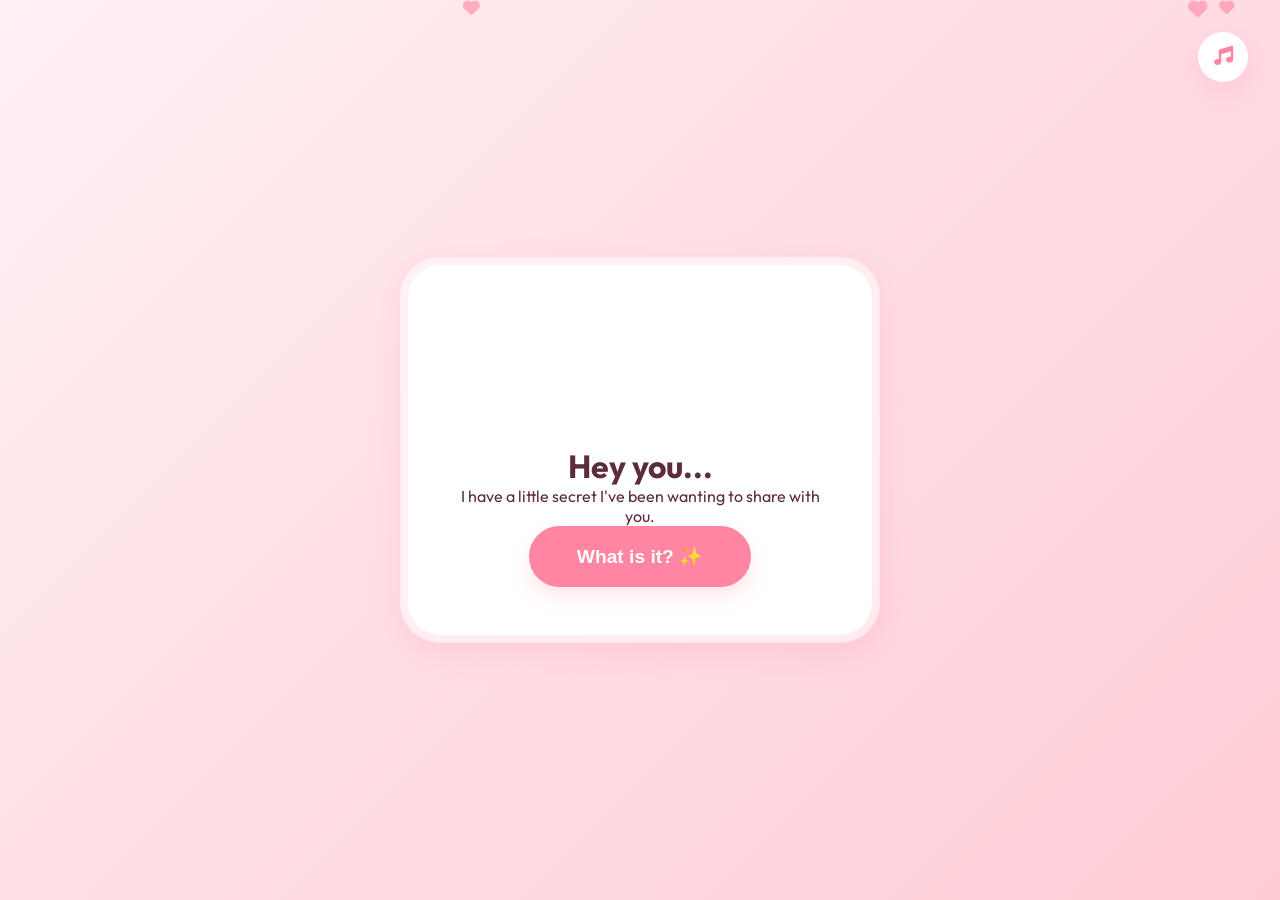
==== confession/index.html @ 5bce18f8 "feat: high-end multi-phase confession site for girlfriend proposal" ====
<!DOCTYPE html>
<html lang="en">
<head>
    <meta charset="UTF-8">
    <meta name="viewport" content="width=device-width, initial-scale=1.0">
    <title>A Special Message for You 💖</title>
    <link rel="stylesheet" href="style.css">
    <link rel="stylesheet" href="https://cdnjs.cloudflare.com/ajax/libs/font-awesome/6.5.0/css/all.min.css" />
    <script src="https://cdnjs.cloudflare.com/ajax/libs/gsap/3.12.2/gsap.min.js"></script>
    <script src="https://cdn.jsdelivr.net/npm/canvas-confetti@1.9.2/dist/confetti.browser.min.js"></script>
</head>
<body>
    <div id="hearts-container"></div>
    
    <button id="music-toggle" class="music-btn" title="Play Music">
        <i class="fa-solid fa-music"></i>
        <audio id="bg-music" loop>
            <source src="assets/romantic-track.mp3" type="audio/mpeg">
        </audio>
    </button>

    <div class="container">
        <!-- Phase 1: Intro -->
        <div class="phase active" id="phase-1">
            <div class="card bounce-in">
                <div class="icon-box pulse"><i class="fa-solid fa-envelope-open-heart"></i></div>
                <h1>Hey you...</h1>
                <p>I have a little secret I've been wanting to share with you.</p>
                <button class="btn btn-yes next-phase" data-next="2">What is it? ✨</button>
            </div>
        </div>

        <!-- Phase 2: Heartfelt -->
        <div class="phase" id="phase-2">
            <div class="card">
                <div class="img-container">
                    <img src="assets/cute-bear.png" alt="Cute Bear">
                </div>
                <h1>You're Amazing!</h1>
                <p>Every moment I spend with you makes me realize how special you are. You're kind, smart, and beautiful...</p>
                <button class="btn btn-yes next-phase" data-next="3">Go on... 🥰</button>
            </div>
        </div>

        <!-- Phase 3: The Question -->
        <div class="phase" id="phase-3">
            <div class="card" id="main-card">
                <div class="img-container">
                    <img src="assets/question-bear.gif" alt="Asking Bear" id="display-img">
                </div>
                
                <div class="content" id="question-content">
                    <h1 id="question-text">Will you be my girlfriend? 🌹</h1>
                    <p id="sub-text">I'd be the luckiest person in the world...</p>
                    
                    <div class="btn-group">
                        <button id="yes-btn" class="btn btn-yes">Yes! 🥰</button>
                        <button id="no-btn" class="btn btn-no">No 😢</button>
                    </div>
                </div>
            </div>
        </div>

        <!-- Finale: Love Letter -->
        <div class="phase" id="phase-4">
            <div class="letter-container">
                <div class="letter">
                    <div class="letter-header">
                        <i class="fa-solid fa-heart"></i>
                        <span>A Message from Timileyin</span>
                    </div>
                    <div class="letter-body">
                        <h1 class="yay-text">It's Official! 💖✨</h1>
                        <p>I am so incredibly happy. Thank you for saying yes! You've just made me the happiest guy alive.</p>
                        <p>I promise to cherish every moment, to listen, to care, and to be your biggest supporter.</p>
                        <p>Here's to us! 🥂✨</p>
                        <div class="date-container">
                            <i class="fa-solid fa-calendar-heart"></i>
                            <span id="current-date"></span>
                        </div>
                    </div>
                </div>
            </div>
        </div>
    </div>

    <script src="script.js"></script>
</body>
</html>
---- confession/style.css ----
@import url('https://fonts.googleapis.com/css2?family=Outfit:wght@300;400;600;700&family=Pacifico&display=swap');

:root {
    --pink-primary: #ff85a2;
    --pink-light: #ffb3c1;
    --pink-bg: #fff0f3;
    --white: #ffffff;
    --text: #5c2d3a;
    --shadow: 0 10px 30px rgba(255, 133, 162, 0.2);
}

* {
    margin: 0;
    padding: 0;
    box-sizing: border-box;
}

body {
    font-family: 'Outfit', sans-serif;
    background-color: var(--pink-bg);
    color: var(--text);
    height: 100vh;
    display: flex;
    align-items: center;
    justify-content: center;
    overflow: hidden;
    background: linear-gradient(135deg, #fff0f3 0%, #ffccd5 100%);
}

#hearts-container {
    position: fixed;
    top: 0; left: 0;
    width: 100%; height: 100%;
    pointer-events: none;
    z-index: 1;
}

.heart {
    position: absolute;
    color: var(--pink-primary);
    opacity: 0.6;
    animation: floatHeart linear infinite;
    pointer-events: none;
}

@keyframes floatHeart {
    0% { transform: translateY(100vh) rotate(0deg); opacity: 1; }
    100% { transform: translateY(-10vh) rotate(360deg); opacity: 0; }
}

.container {
    width: 100%;
    height: 100vh;
    display: flex;
    align-items: center;
    justify-content: center;
    position: relative;
    z-index: 10;
}

.phase {
    position: absolute;
    width: 100%;
    display: none;
    align-items: center;
    justify-content: center;
    padding: 2rem;
}

.phase.active {
    display: flex;
}

.card {
    background: var(--white);
    padding: 3rem;
    border-radius: 40px;
    box-shadow: var(--shadow);
    text-align: center;
    max-width: 480px;
    width: 100%;
    border: 8px solid rgba(255, 255, 255, 0.5);
    background-clip: padding-box;
}

.icon-box {
    font-size: 5rem;
    color: var(--pink-primary);
    margin-bottom: 2rem;
}

.pulse { animation: heartPulse 1.5s infinite; }
@keyframes heartPulse {
    0% { transform: scale(1); }
    50% { transform: scale(1.15); }
    100% { transform: scale(1); }
}

.img-container {
    width: 100%;
    height: 300px;
    border-radius: 25px;
    overflow: hidden;
    margin-bottom: 2rem;
    background: var(--pink-bg);
}

.music-btn {
    position: fixed;
    top: 2rem; right: 2rem;
    width: 50px; height: 50px;
    border-radius: 50%;
    background: var(--white);
    border: none;
    color: var(--pink-primary);
    cursor: pointer;
    box-shadow: var(--shadow);
    z-index: 100;
    font-size: 1.2rem;
    transition: all 0.3s;
}
.music-btn.playing {
    background: var(--pink-primary);
    color: var(--white);
    animation: rotate 4s linear infinite;
}

@keyframes rotate { from { transform: rotate(0); } to { transform: rotate(360deg); } }

/* Letter Finale */
.letter-container {
    width: 100%;
    max-width: 600px;
    perspective: 1000px;
}
.letter {
    background: #fff9f0;
    padding: 3rem;
    border-radius: 5px;
    box-shadow: 0 10px 50px rgba(0,0,0,0.1);
    position: relative;
    border: 1px solid #eee;
    background-image: 
        linear-gradient(90deg, transparent 79px, #abced4 79px, #abced4 81px, transparent 81px),
        linear-gradient(#eee .1em, transparent .1em);
    background-size: 100% 1.5rem;
}
.letter::before {
    content: '';
    position: absolute;
    top: 0; left: 0; right: 0; bottom: 0;
    box-shadow: inset 0 0 100px rgba(184, 115, 51, 0.05);
}
.letter-header {
    display: flex;
    align-items: center;
    gap: 1rem;
    margin-bottom: 2.5rem;
    font-family: 'Pacifico', cursive;
    color: var(--pink-primary);
}
.letter-body {
    font-size: 1.2rem;
    line-height: 2;
    color: #4a4a4a;
    text-align: left;
}
.letter-body p { margin-bottom: 1.5rem; }

.btn {
    padding: 1.2rem 3rem;
    border: none;
    border-radius: 50px;
    font-size: 1.2rem;
    font-weight: 700;
    cursor: pointer;
    transition: all 0.3s cubic-bezier(0.175, 0.885, 0.32, 1.275);
    box-shadow: 0 10px 20px rgba(255, 133, 162, 0.2);
}

.btn-yes {
    background-color: var(--pink-primary);
    color: white;
}

.btn-yes:hover {
    transform: scale(1.1);
    box-shadow: 0 8px 20px rgba(255, 133, 162, 0.4);
}

.btn-no {
    background-color: var(--white);
    color: var(--pink-primary);
    border: 2px solid var(--pink-primary);
    position: absolute;
    right: 30px;
}

.hidden {
    display: none;
}

.yay-text {
    color: #ff4d6d;
    animation: bounce 1s infinite;
}

@keyframes bounce {
    0%, 100% { transform: translateY(0); }
    50% { transform: translateY(-10px); }
}

.date-container {
    margin-top: 2rem;
    font-weight: 600;
    color: var(--pink-primary);
    display: flex;
    align-items: center;
    justify-content: center;
    gap: 0.5rem;
}

@media (max-width: 480px) {
    .card { padding: 2rem 1.5rem; }
    h1 { font-size: 1.8rem; }
    .btn { padding: 0.8rem 2rem; font-size: 1rem; }
}
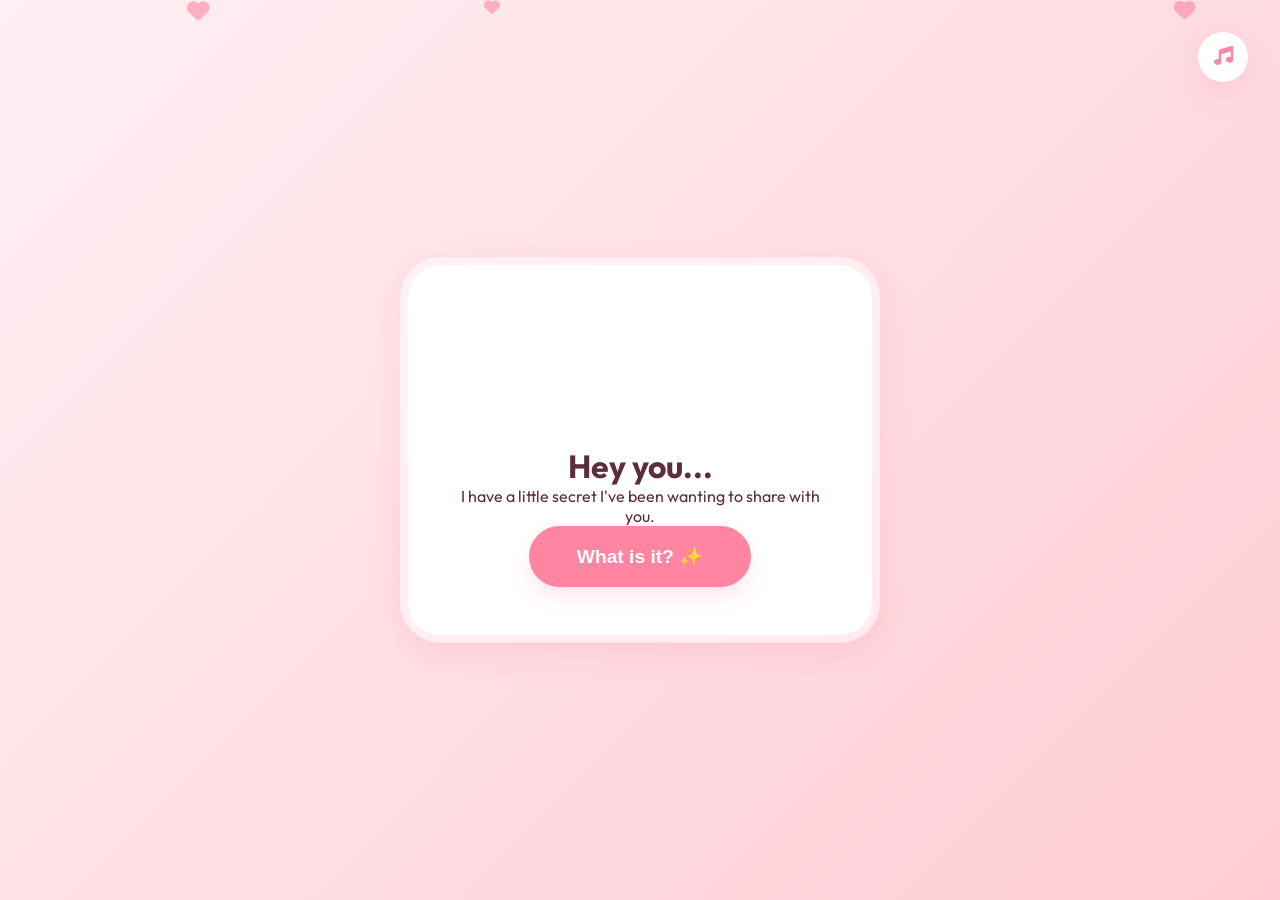
==== commit 763a624b: "fix: updated assets paths for confession site" ====
--- a/confession/index.html
+++ b/confession/index.html
@@ -4,7 +4,7 @@
     <meta charset="UTF-8">
     <meta name="viewport" content="width=device-width, initial-scale=1.0">
     <title>A Special Message for You 💖</title>
-    <link rel="stylesheet" href="style.css">
+    <link rel="stylesheet" href="./style.css">
     <link rel="stylesheet" href="https://cdnjs.cloudflare.com/ajax/libs/font-awesome/6.5.0/css/all.min.css" />
     <script src="https://cdnjs.cloudflare.com/ajax/libs/gsap/3.12.2/gsap.min.js"></script>
     <script src="https://cdn.jsdelivr.net/npm/canvas-confetti@1.9.2/dist/confetti.browser.min.js"></script>
@@ -84,6 +84,6 @@
         </div>
     </div>
 
-    <script src="script.js"></script>
+    <script src="./script.js"></script>
 </body>
 </html>
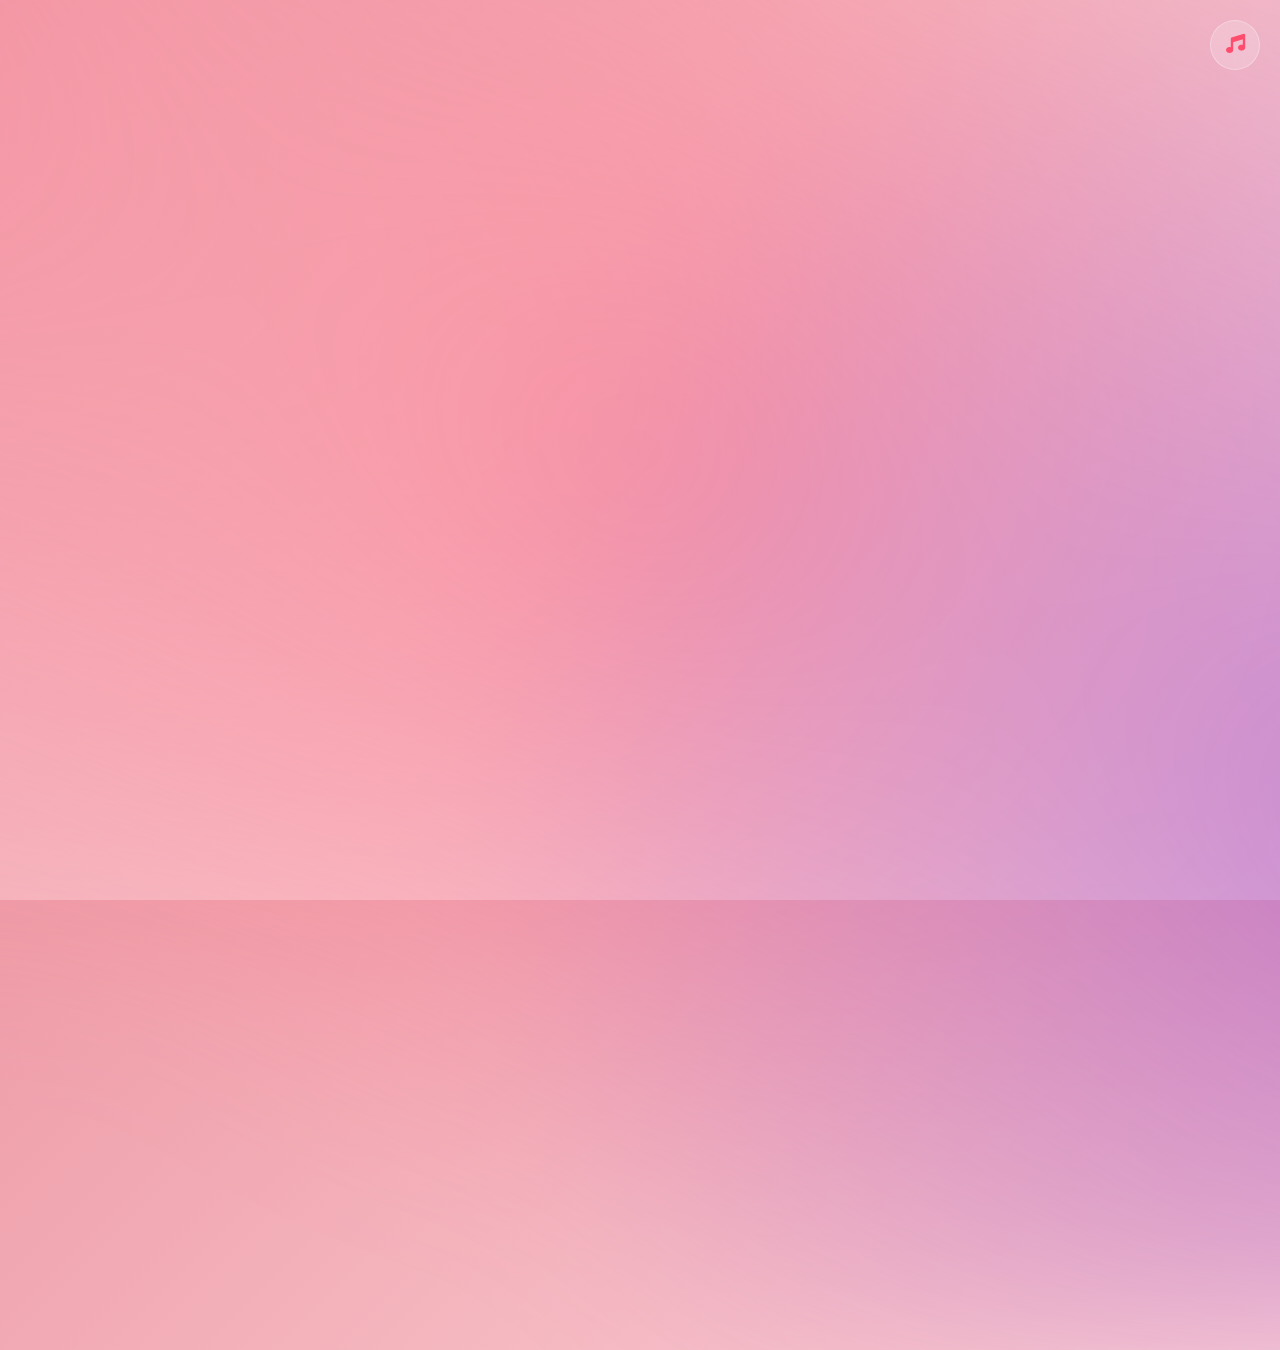
==== commit 868f4dc7: "Refactor confession project into a premium relationship proposal system with dashboard and Firebase " ====
--- a/confession/index.html
+++ b/confession/index.html
@@ -8,6 +8,10 @@
     <link rel="stylesheet" href="https://cdnjs.cloudflare.com/ajax/libs/font-awesome/6.5.0/css/all.min.css" />
     <script src="https://cdnjs.cloudflare.com/ajax/libs/gsap/3.12.2/gsap.min.js"></script>
     <script src="https://cdn.jsdelivr.net/npm/canvas-confetti@1.9.2/dist/confetti.browser.min.js"></script>
+    
+    <!-- Firebase Compat SDKs -->
+    <script src="https://www.gstatic.com/firebasejs/9.1.1/firebase-app-compat.js"></script>
+    <script src="https://www.gstatic.com/firebasejs/9.1.1/firebase-firestore-compat.js"></script>
 </head>
 <body>
     <div id="hearts-container"></div>
@@ -15,17 +19,34 @@
     <button id="music-toggle" class="music-btn" title="Play Music">
         <i class="fa-solid fa-music"></i>
         <audio id="bg-music" loop>
-            <source src="assets/romantic-track.mp3" type="audio/mpeg">
+            <source src="https://cdn.pixabay.com/audio/2022/02/22/audio_d1e6717a58.mp3" type="audio/mpeg">
         </audio>
     </button>
 
     <div class="container">
+        <!-- Phase 0: Recipient Name Entry -->
+        <div class="phase" id="phase-0">
+            <div class="card">
+                <div class="icon-box pulse" style="font-size: 4rem; color: var(--primary); margin-bottom: 20px;">
+                    <i class="fa-solid fa-heart-pulse"></i>
+                </div>
+                <h1>Welcome... 🌹</h1>
+                <p>Before we begin, please tell me your name.</p>
+                <div class="input-group" style="margin-bottom: 20px;">
+                    <input type="text" id="recipient-name-input" placeholder="Your beautiful name..." style="padding: 15px; border-radius: 10px; border: 1px solid var(--glass-border); width: 100%; font-size: 1.1rem; text-align: center;">
+                </div>
+                <button class="btn btn-yes" id="start-btn">Start ✨</button>
+            </div>
+        </div>
+
         <!-- Phase 1: Intro -->
-        <div class="phase active" id="phase-1">
-            <div class="card bounce-in">
-                <div class="icon-box pulse"><i class="fa-solid fa-envelope-open-heart"></i></div>
-                <h1>Hey you...</h1>
-                <p>I have a little secret I've been wanting to share with you.</p>
+        <div class="phase" id="phase-1">
+            <div class="card">
+                <div class="icon-box pulse" style="font-size: 4rem; color: var(--primary); margin-bottom: 20px;">
+                    <i class="fa-solid fa-envelope-open-heart"></i>
+                </div>
+                <h1>Hey <span class="partner-name">you</span>...</h1>
+                <p>I have a little secret I've been wanting to share with you. Are you ready?</p>
                 <button class="btn btn-yes next-phase" data-next="2">What is it? ✨</button>
             </div>
         </div>
@@ -34,10 +55,10 @@
         <div class="phase" id="phase-2">
             <div class="card">
                 <div class="img-container">
-                    <img src="assets/cute-bear.png" alt="Cute Bear">
+                    <img src="https://media.giphy.com/media/v1.Y2lkPTc5MGI3NjExOHp1Mnd4bmR4eGdzYTN4eDlyeGZ4eGZ4eGZ4eGZ4eGZ4eGZ4JmVwPXYxX2ludGVybmFsX2dpZl9ieV9pZCZjdD1n/MDJ9IbxxvDUQM/giphy.gif" alt="Cute Cat">
                 </div>
                 <h1>You're Amazing!</h1>
-                <p>Every moment I spend with you makes me realize how special you are. You're kind, smart, and beautiful...</p>
+                <p>Every moment I spend with you makes me realize how special you are. You're kind, smart, and absolutely wonderful...</p>
                 <button class="btn btn-yes next-phase" data-next="3">Go on... 🥰</button>
             </div>
         </div>
@@ -46,11 +67,11 @@
         <div class="phase" id="phase-3">
             <div class="card" id="main-card">
                 <div class="img-container">
-                    <img src="assets/question-bear.gif" alt="Asking Bear" id="display-img">
+                    <img src="https://media.giphy.com/media/v1.Y2lkPTc5MGI3NjExOHp1Mnd4bmR4eGdzYTN4eDlyeGZ4eGZ4eGZ4eGZ4eGZ4eGZ4JmVwPXYxX2ludGVybmFsX2dpZl9ieV9pZCZjdD1n/c76IJLufpN7BC/giphy.gif" alt="Asking Cat" id="display-img">
                 </div>
                 
                 <div class="content" id="question-content">
-                    <h1 id="question-text">Will you be my girlfriend? 🌹</h1>
+                    <h1 id="question-text">Will you be my Girlfriend? 🌹</h1>
                     <p id="sub-text">I'd be the luckiest person in the world...</p>
                     
                     <div class="btn-group">
@@ -64,26 +85,29 @@
         <!-- Finale: Love Letter -->
         <div class="phase" id="phase-4">
             <div class="letter-container">
-                <div class="letter">
+                <div id="printable-letter" class="letter">
                     <div class="letter-header">
                         <i class="fa-solid fa-heart"></i>
-                        <span>A Message from Timileyin</span>
+                        <span>A Special Message</span>
                     </div>
                     <div class="letter-body">
                         <h1 class="yay-text">It's Official! 💖✨</h1>
-                        <p>I am so incredibly happy. Thank you for saying yes! You've just made me the happiest guy alive.</p>
-                        <p>I promise to cherish every moment, to listen, to care, and to be your biggest supporter.</p>
-                        <p>Here's to us! 🥂✨</p>
+                        <p>Dearest <span class="partner-name">Partner</span>,</p>
+                        <p>Yay! I am so incredibly happy. Thank you for saying yes! You've just made this the best day of my life.</p>
+                        <p>I promise to cherish every moment, to be your best friend, your partner in crime, and to make you smile every single day.</p>
+                        <p>I love you more than words can express! 🥂💞✨</p>
                         <div class="date-container">
                             <i class="fa-solid fa-calendar-heart"></i>
                             <span id="current-date"></span>
                         </div>
                     </div>
                 </div>
+                <div style="margin-top: 20px; display: flex; gap: 10px; justify-content: center;">
+                    <button class="btn btn-yes" id="print-btn"><i class="fa-solid fa-print"></i> Print Our Letter 🖨️</button>
+                </div>
             </div>
         </div>
     </div>
-
     <script src="./script.js"></script>
 </body>
 </html>
--- a/confession/style.css
+++ b/confession/style.css
@@ -1,227 +1,309 @@
-@import url('https://fonts.googleapis.com/css2?family=Outfit:wght@300;400;600;700&family=Pacifico&display=swap');
+@import url('https://fonts.googleapis.com/css2?family=Dancing+Script:wght@700&family=Outfit:wght@300;400;600;800&display=swap');
 
 :root {
-    --pink-primary: #ff85a2;
-    --pink-light: #ffb3c1;
-    --pink-bg: #fff0f3;
-    --white: #ffffff;
-    --text: #5c2d3a;
-    --shadow: 0 10px 30px rgba(255, 133, 162, 0.2);
+    --primary: #ff4d6d;
+    --primary-dark: #c9184a;
+    --primary-light: #ff8fa3;
+    --secondary: #7209b7;
+    --bg-gradient: linear-gradient(135deg, #ffafbd 0%, #ffc3a0 100%);
+    --glass: rgba(255, 255, 255, 0.2);
+    --glass-border: rgba(255, 255, 255, 0.3);
+    --text: #2b2d42;
+    --text-light: #4a4e69;
 }
 
 * {
     margin: 0;
     padding: 0;
     box-sizing: border-box;
+    font-family: 'Outfit', sans-serif;
 }
 
 body {
-    font-family: 'Outfit', sans-serif;
-    background-color: var(--pink-bg);
-    color: var(--text);
-    height: 100vh;
-    display: flex;
-    align-items: center;
+    min-height: 100vh;
+    display: flex;
     justify-content: center;
+    align-items: center;
+    background: #ffdde1;
+    background: linear-gradient(135deg, #ee9ca7 0%, #ffdde1 100%);
     overflow: hidden;
-    background: linear-gradient(135deg, #fff0f3 0%, #ffccd5 100%);
-}
-
+    position: relative;
+}
+
+/* Mesh Gradient Background */
+body::before {
+    content: '';
+    position: absolute;
+    width: 200%;
+    height: 200%;
+    top: -50%;
+    left: -50%;
+    background: radial-gradient(circle at 20% 30%, #ff8fa3 0%, transparent 40%),
+                radial-gradient(circle at 80% 70%, #7209b7 0%, transparent 40%),
+                radial-gradient(circle at 50% 50%, #ff4d6d 0%, transparent 50%);
+    opacity: 0.4;
+    filter: blur(80px);
+    z-index: -1;
+    animation: move 20s infinite alternate linear;
+}
+
+@keyframes move {
+    from { transform: rotate(0deg); }
+    to { transform: rotate(360deg); }
+}
+
+/* Floating Hearts */
 #hearts-container {
     position: fixed;
-    top: 0; left: 0;
-    width: 100%; height: 100%;
+    top: 0;
+    left: 0;
+    width: 100%;
+    height: 100%;
     pointer-events: none;
-    z-index: 1;
+    z-index: 0;
 }
 
 .heart {
     position: absolute;
-    color: var(--pink-primary);
+    color: var(--primary);
     opacity: 0.6;
-    animation: floatHeart linear infinite;
     pointer-events: none;
-}
-
-@keyframes floatHeart {
-    0% { transform: translateY(100vh) rotate(0deg); opacity: 1; }
-    100% { transform: translateY(-10vh) rotate(360deg); opacity: 0; }
-}
-
+    animation: float linear forwards;
+}
+
+@keyframes float {
+    to {
+        transform: translateY(-100vh) rotate(360deg);
+        opacity: 0;
+    }
+}
+
+/* Container & Cards */
 .container {
-    width: 100%;
-    height: 100vh;
-    display: flex;
-    align-items: center;
-    justify-content: center;
+    width: 90%;
+    max-width: 500px;
     position: relative;
     z-index: 10;
 }
 
 .phase {
-    position: absolute;
+    display: none;
+}
+
+.phase.active {
+    display: block;
+}
+
+.card {
+    background: var(--glass);
+    backdrop-filter: blur(15px);
+    -webkit-backdrop-filter: blur(15px);
+    border: 1px solid var(--glass-border);
+    border-radius: 30px;
+    padding: 40px;
+    text-align: center;
+    box-shadow: 0 25px 45px rgba(0, 0, 0, 0.1);
+    transform-style: preserve-3d;
+    perspective: 1000px;
+}
+
+.img-container {
+    width: 150px;
+    height: 150px;
+    margin: 0 auto 20px;
+    border-radius: 50%;
+    overflow: hidden;
+    background: white;
+    box-shadow: 0 10px 20px rgba(0, 0, 0, 0.1);
+}
+
+.img-container img {
     width: 100%;
-    display: none;
-    align-items: center;
+    height: 100%;
+    object-fit: cover;
+}
+
+h1 {
+    font-family: 'Dancing Script', cursive;
+    font-size: 3rem;
+    color: var(--primary-dark);
+    margin-bottom: 15px;
+    text-shadow: 2px 2px 4px rgba(0, 0, 0, 0.05);
+}
+
+p {
+    font-size: 1.1rem;
+    color: var(--text-light);
+    line-height: 1.6;
+    margin-bottom: 30px;
+}
+
+/* Buttons */
+.btn-group {
+    display: flex;
+    gap: 15px;
     justify-content: center;
-    padding: 2rem;
-}
-
-.phase.active {
-    display: flex;
-}
-
-.card {
-    background: var(--white);
-    padding: 3rem;
-    border-radius: 40px;
-    box-shadow: var(--shadow);
-    text-align: center;
-    max-width: 480px;
-    width: 100%;
-    border: 8px solid rgba(255, 255, 255, 0.5);
-    background-clip: padding-box;
-}
-
-.icon-box {
-    font-size: 5rem;
-    color: var(--pink-primary);
-    margin-bottom: 2rem;
-}
-
-.pulse { animation: heartPulse 1.5s infinite; }
-@keyframes heartPulse {
-    0% { transform: scale(1); }
-    50% { transform: scale(1.15); }
-    100% { transform: scale(1); }
-}
-
-.img-container {
-    width: 100%;
-    height: 300px;
-    border-radius: 25px;
-    overflow: hidden;
-    margin-bottom: 2rem;
-    background: var(--pink-bg);
-}
-
+    align-items: center;
+    flex-wrap: wrap;
+}
+
+.btn {
+    padding: 15px 35px;
+    border: none;
+    border-radius: 50px;
+    font-size: 1.1rem;
+    font-weight: 600;
+    cursor: pointer;
+    transition: all 0.3s cubic-bezier(0.175, 0.885, 0.32, 1.275);
+    box-shadow: 0 10px 20px rgba(0, 0, 0, 0.1);
+}
+
+.btn-yes {
+    background: var(--primary);
+    color: white;
+}
+
+.btn-yes:hover {
+    background: var(--primary-dark);
+    transform: translateY(-5px) scale(1.05);
+    box-shadow: 0 15px 25px rgba(255, 77, 109, 0.4);
+}
+
+.btn-no {
+    background: white;
+    color: var(--text-light);
+}
+
+.btn-no:hover {
+    background: #f8f9fa;
+    transform: translateY(-3px);
+}
+
+/* Music Button */
 .music-btn {
     position: fixed;
-    top: 2rem; right: 2rem;
-    width: 50px; height: 50px;
+    top: 20px;
+    right: 20px;
+    width: 50px;
+    height: 50px;
     border-radius: 50%;
-    background: var(--white);
-    border: none;
-    color: var(--pink-primary);
+    background: var(--glass);
+    backdrop-filter: blur(10px);
+    border: 1px solid var(--glass-border);
+    color: var(--primary);
+    font-size: 1.2rem;
     cursor: pointer;
-    box-shadow: var(--shadow);
+    display: flex;
+    justify-content: center;
+    align-items: center;
     z-index: 100;
-    font-size: 1.2rem;
-    transition: all 0.3s;
-}
-.music-btn.playing {
-    background: var(--pink-primary);
-    color: var(--white);
-    animation: rotate 4s linear infinite;
-}
-
-@keyframes rotate { from { transform: rotate(0); } to { transform: rotate(360deg); } }
-
-/* Letter Finale */
+    transition: all 0.3s ease;
+}
+
+.music-btn.playing i {
+    animation: spin 3s linear infinite;
+}
+
+@keyframes spin {
+    from { transform: rotate(0deg); }
+    to { transform: rotate(360deg); }
+}
+
+/* Success Phase */
 .letter-container {
-    width: 100%;
-    max-width: 600px;
     perspective: 1000px;
 }
+
 .letter {
-    background: #fff9f0;
-    padding: 3rem;
-    border-radius: 5px;
-    box-shadow: 0 10px 50px rgba(0,0,0,0.1);
+    background: white;
+    border-radius: 20px;
+    padding: 50px;
+    box-shadow: 0 30px 60px rgba(0,0,0,0.1);
     position: relative;
-    border: 1px solid #eee;
-    background-image: 
-        linear-gradient(90deg, transparent 79px, #abced4 79px, #abced4 81px, transparent 81px),
-        linear-gradient(#eee .1em, transparent .1em);
-    background-size: 100% 1.5rem;
-}
+    overflow: hidden;
+}
+
 .letter::before {
     content: '';
     position: absolute;
-    top: 0; left: 0; right: 0; bottom: 0;
-    box-shadow: inset 0 0 100px rgba(184, 115, 51, 0.05);
-}
+    top: 0;
+    left: 0;
+    width: 100%;
+    height: 10px;
+    background: var(--primary);
+}
+
 .letter-header {
     display: flex;
     align-items: center;
-    gap: 1rem;
-    margin-bottom: 2.5rem;
-    font-family: 'Pacifico', cursive;
-    color: var(--pink-primary);
-}
-.letter-body {
-    font-size: 1.2rem;
-    line-height: 2;
-    color: #4a4a4a;
-    text-align: left;
-}
-.letter-body p { margin-bottom: 1.5rem; }
-
-.btn {
-    padding: 1.2rem 3rem;
-    border: none;
-    border-radius: 50px;
-    font-size: 1.2rem;
-    font-weight: 700;
-    cursor: pointer;
-    transition: all 0.3s cubic-bezier(0.175, 0.885, 0.32, 1.275);
-    box-shadow: 0 10px 20px rgba(255, 133, 162, 0.2);
-}
-
-.btn-yes {
-    background-color: var(--pink-primary);
-    color: white;
-}
-
-.btn-yes:hover {
-    transform: scale(1.1);
-    box-shadow: 0 8px 20px rgba(255, 133, 162, 0.4);
-}
-
-.btn-no {
-    background-color: var(--white);
-    color: var(--pink-primary);
-    border: 2px solid var(--pink-primary);
-    position: absolute;
-    right: 30px;
-}
-
-.hidden {
-    display: none;
-}
-
-.yay-text {
-    color: #ff4d6d;
-    animation: bounce 1s infinite;
-}
-
-@keyframes bounce {
-    0%, 100% { transform: translateY(0); }
-    50% { transform: translateY(-10px); }
+    gap: 10px;
+    margin-bottom: 20px;
+    color: var(--primary);
+}
+
+.letter-body h1 {
+    font-size: 2.5rem;
+    margin-bottom: 20px;
 }
 
 .date-container {
-    margin-top: 2rem;
-    font-weight: 600;
-    color: var(--pink-primary);
-    display: flex;
-    align-items: center;
+    margin-top: 30px;
+    font-size: 0.9rem;
+    color: var(--text-light);
+    display: flex;
+    align-items: center;
+    gap: 8px;
     justify-content: center;
-    gap: 0.5rem;
-}
-
+}
+
+/* Animations */
+.pulse {
+    animation: pulse 2s infinite;
+}
+
+@keyframes pulse {
+    0% { transform: scale(1); }
+    50% { transform: scale(1.1); }
+    100% { transform: scale(1); }
+}
+
+/* Responsive */
 @media (max-width: 480px) {
-    .card { padding: 2rem 1.5rem; }
-    h1 { font-size: 1.8rem; }
-    .btn { padding: 0.8rem 2rem; font-size: 1rem; }
-}
+    .card {
+        padding: 30px 20px;
+    }
+    h1 {
+        font-size: 2.2rem;
+    }
+    .btn {
+        padding: 12px 25px;
+        font-size: 1rem;
+    }
+}
+
+/* Print Styles */
+@media print {
+    body * {
+        visibility: hidden;
+    }
+    #printable-letter, #printable-letter * {
+        visibility: visible;
+    }
+    #printable-letter {
+        position: absolute !important;
+        left: 0;
+        top: 0;
+        width: 100% !important;
+        padding: 40px !important;
+        box-shadow: none !important;
+        border: 2px solid #ff4d6d !important;
+        border-radius: 0 !important;
+        background: white !important;
+    }
+    .letter-header, .letter-body {
+        visibility: visible !important;
+    }
+    .btn-group, .music-btn, #hearts-container, #print-btn, .container::before {
+        display: none !important;
+    }
+}
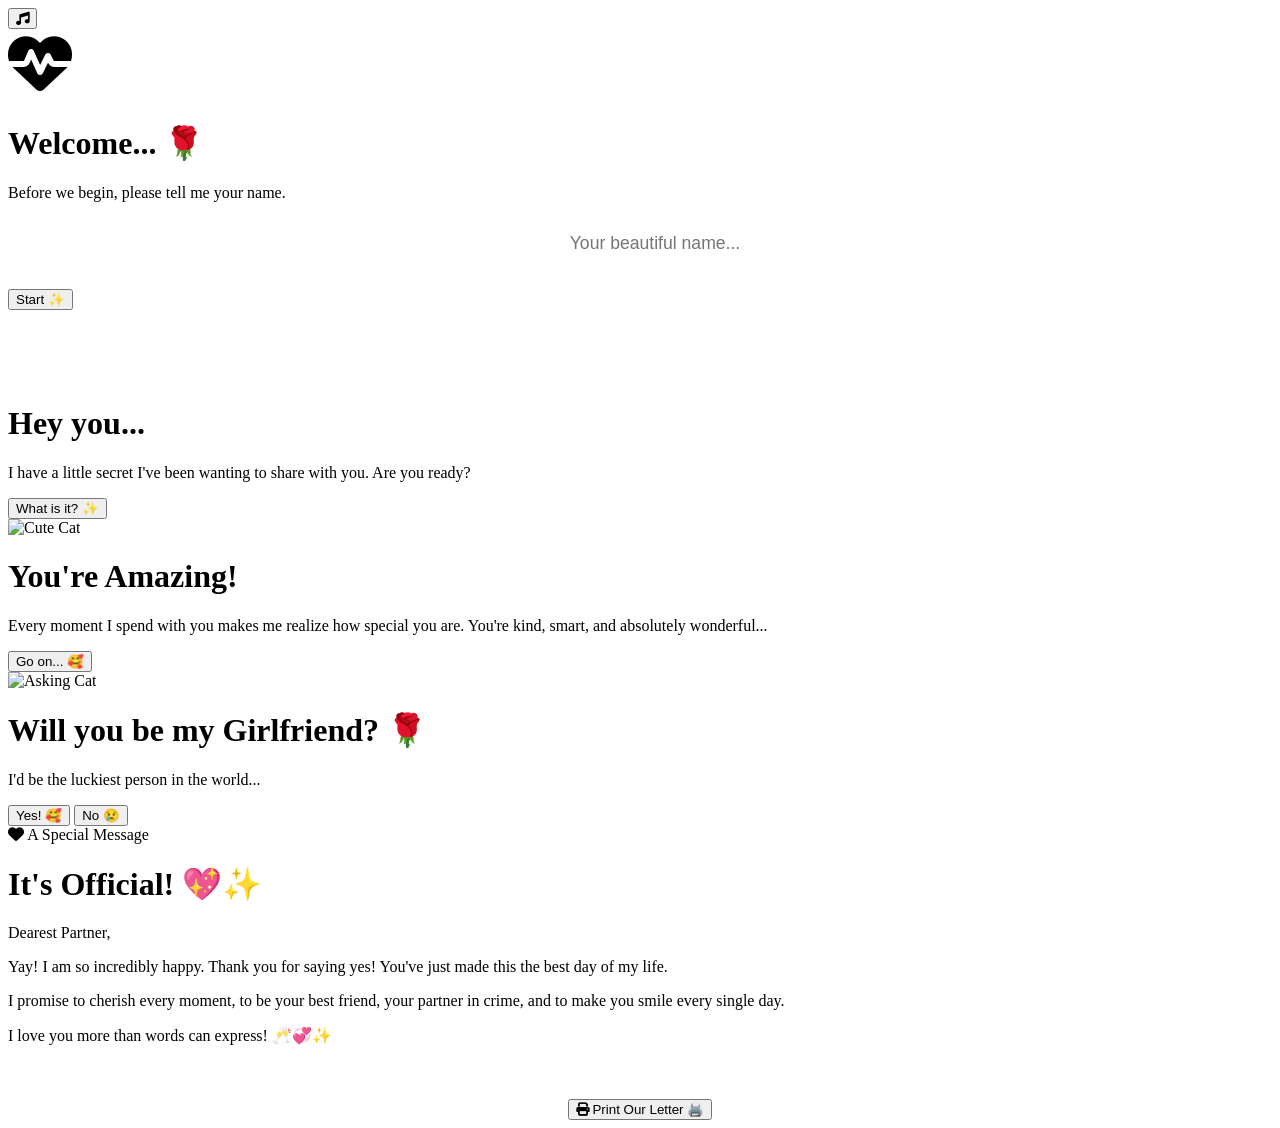
==== commit 0e147793: "Update index.html" ====
--- a/confession/index.html
+++ b/confession/index.html
@@ -4,7 +4,7 @@
     <meta charset="UTF-8">
     <meta name="viewport" content="width=device-width, initial-scale=1.0">
     <title>A Special Message for You 💖</title>
-    <link rel="stylesheet" href="./style.css">
+    <link rel="stylesheet" href="styles.css">
     <link rel="stylesheet" href="https://cdnjs.cloudflare.com/ajax/libs/font-awesome/6.5.0/css/all.min.css" />
     <script src="https://cdnjs.cloudflare.com/ajax/libs/gsap/3.12.2/gsap.min.js"></script>
     <script src="https://cdn.jsdelivr.net/npm/canvas-confetti@1.9.2/dist/confetti.browser.min.js"></script>
@@ -108,6 +108,6 @@
             </div>
         </div>
     </div>
-    <script src="./script.js"></script>
+    <script src="script.js"></script>
 </body>
 </html>
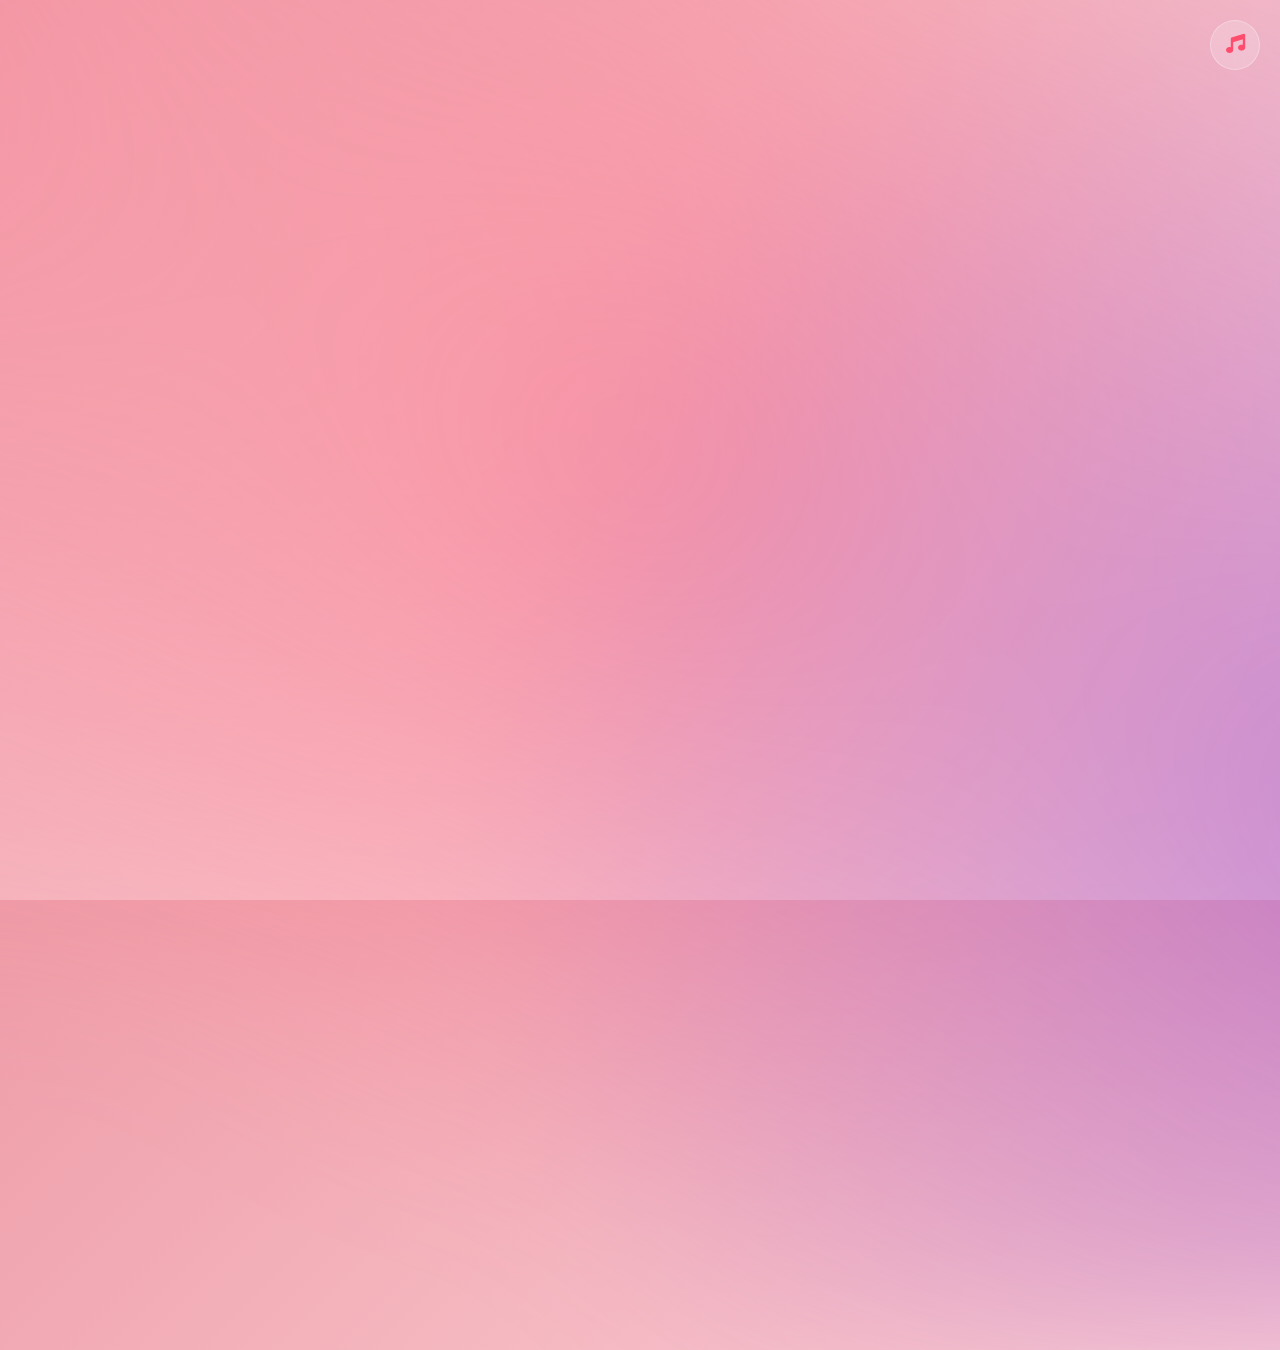
==== commit 3e0c836c: "Fix stylesheet link from styles.css to style.css" ====
--- a/confession/index.html
+++ b/confession/index.html
@@ -4,7 +4,7 @@
     <meta charset="UTF-8">
     <meta name="viewport" content="width=device-width, initial-scale=1.0">
     <title>A Special Message for You 💖</title>
-    <link rel="stylesheet" href="styles.css">
+    <link rel="stylesheet" href="style.css">
     <link rel="stylesheet" href="https://cdnjs.cloudflare.com/ajax/libs/font-awesome/6.5.0/css/all.min.css" />
     <script src="https://cdnjs.cloudflare.com/ajax/libs/gsap/3.12.2/gsap.min.js"></script>
     <script src="https://cdn.jsdelivr.net/npm/canvas-confetti@1.9.2/dist/confetti.browser.min.js"></script>
--- a/confession/style.css
+++ b/confession/style.css
@@ -0,0 +1,309 @@
+@import url('https://fonts.googleapis.com/css2?family=Dancing+Script:wght@700&family=Outfit:wght@300;400;600;800&display=swap');
+
+:root {
+    --primary: #ff4d6d;
+    --primary-dark: #c9184a;
+    --primary-light: #ff8fa3;
+    --secondary: #7209b7;
+    --bg-gradient: linear-gradient(135deg, #ffafbd 0%, #ffc3a0 100%);
+    --glass: rgba(255, 255, 255, 0.2);
+    --glass-border: rgba(255, 255, 255, 0.3);
+    --text: #2b2d42;
+    --text-light: #4a4e69;
+}
+
+* {
+    margin: 0;
+    padding: 0;
+    box-sizing: border-box;
+    font-family: 'Outfit', sans-serif;
+}
+
+body {
+    min-height: 100vh;
+    display: flex;
+    justify-content: center;
+    align-items: center;
+    background: #ffdde1;
+    background: linear-gradient(135deg, #ee9ca7 0%, #ffdde1 100%);
+    overflow-x: hidden;
+    position: relative;
+}
+
+/* Mesh Gradient Background */
+body::before {
+    content: '';
+    position: absolute;
+    width: 200%;
+    height: 200%;
+    top: -50%;
+    left: -50%;
+    background: radial-gradient(circle at 20% 30%, #ff8fa3 0%, transparent 40%),
+                radial-gradient(circle at 80% 70%, #7209b7 0%, transparent 40%),
+                radial-gradient(circle at 50% 50%, #ff4d6d 0%, transparent 50%);
+    opacity: 0.4;
+    filter: blur(80px);
+    z-index: -1;
+    animation: move 20s infinite alternate linear;
+}
+
+@keyframes move {
+    from { transform: rotate(0deg); }
+    to { transform: rotate(360deg); }
+}
+
+/* Floating Hearts */
+#hearts-container {
+    position: fixed;
+    top: 0;
+    left: 0;
+    width: 100%;
+    height: 100%;
+    pointer-events: none;
+    z-index: 0;
+}
+
+.heart {
+    position: absolute;
+    color: var(--primary);
+    opacity: 0.6;
+    pointer-events: none;
+    animation: float linear forwards;
+}
+
+@keyframes float {
+    to {
+        transform: translateY(-110vh) rotate(360deg);
+        opacity: 0;
+    }
+}
+
+/* Container & Cards */
+.container {
+    width: 90%;
+    max-width: 500px;
+    position: relative;
+    z-index: 10;
+}
+
+.phase {
+    display: none;
+}
+
+.phase.active {
+    display: block;
+}
+
+.card {
+    background: var(--glass);
+    backdrop-filter: blur(15px);
+    -webkit-backdrop-filter: blur(15px);
+    border: 1px solid var(--glass-border);
+    border-radius: 30px;
+    padding: 40px;
+    text-align: center;
+    box-shadow: 0 25px 45px rgba(0, 0, 0, 0.1);
+    transform-style: preserve-3d;
+    perspective: 1000px;
+}
+
+.img-container {
+    width: 150px;
+    height: 150px;
+    margin: 0 auto 20px;
+    border-radius: 50%;
+    overflow: hidden;
+    background: white;
+    box-shadow: 0 10px 20px rgba(0, 0, 0, 0.1);
+}
+
+.img-container img {
+    width: 100%;
+    height: 100%;
+    object-fit: cover;
+}
+
+h1 {
+    font-family: 'Dancing Script', cursive;
+    font-size: 3rem;
+    color: var(--primary-dark);
+    margin-bottom: 15px;
+    text-shadow: 2px 2px 4px rgba(0, 0, 0, 0.05);
+}
+
+p {
+    font-size: 1.1rem;
+    color: var(--text-light);
+    line-height: 1.6;
+    margin-bottom: 30px;
+}
+
+/* Buttons */
+.btn-group {
+    display: flex;
+    gap: 15px;
+    justify-content: center;
+    align-items: center;
+    flex-wrap: wrap;
+}
+
+.btn {
+    padding: 15px 35px;
+    border: none;
+    border-radius: 50px;
+    font-size: 1.1rem;
+    font-weight: 600;
+    cursor: pointer;
+    transition: all 0.3s cubic-bezier(0.175, 0.885, 0.32, 1.275);
+    box-shadow: 0 10px 20px rgba(0, 0, 0, 0.1);
+}
+
+.btn-yes {
+    background: var(--primary);
+    color: white;
+}
+
+.btn-yes:hover {
+    background: var(--primary-dark);
+    transform: translateY(-5px) scale(1.05);
+    box-shadow: 0 15px 25px rgba(255, 77, 109, 0.4);
+}
+
+.btn-no {
+    background: white;
+    color: var(--text-light);
+}
+
+.btn-no:hover {
+    background: #f8f9fa;
+    transform: translateY(-3px);
+}
+
+/* Music Button */
+.music-btn {
+    position: fixed;
+    top: 20px;
+    right: 20px;
+    width: 50px;
+    height: 50px;
+    border-radius: 50%;
+    background: var(--glass);
+    backdrop-filter: blur(10px);
+    border: 1px solid var(--glass-border);
+    color: var(--primary);
+    font-size: 1.2rem;
+    cursor: pointer;
+    display: flex;
+    justify-content: center;
+    align-items: center;
+    z-index: 100;
+    transition: all 0.3s ease;
+}
+
+.music-btn.playing i {
+    animation: spin 3s linear infinite;
+}
+
+@keyframes spin {
+    from { transform: rotate(0deg); }
+    to { transform: rotate(360deg); }
+}
+
+/* Success Phase */
+.letter-container {
+    perspective: 1000px;
+}
+
+.letter {
+    background: white;
+    border-radius: 20px;
+    padding: 50px;
+    box-shadow: 0 30px 60px rgba(0,0,0,0.1);
+    position: relative;
+    overflow: hidden;
+}
+
+.letter::before {
+    content: '';
+    position: absolute;
+    top: 0;
+    left: 0;
+    width: 100%;
+    height: 10px;
+    background: var(--primary);
+}
+
+.letter-header {
+    display: flex;
+    align-items: center;
+    gap: 10px;
+    margin-bottom: 20px;
+    color: var(--primary);
+}
+
+.letter-body h1 {
+    font-size: 2.5rem;
+    margin-bottom: 20px;
+}
+
+.date-container {
+    margin-top: 30px;
+    font-size: 0.9rem;
+    color: var(--text-light);
+    display: flex;
+    align-items: center;
+    gap: 8px;
+    justify-content: center;
+}
+
+/* Animations */
+.pulse {
+    animation: pulse 2s infinite;
+}
+
+@keyframes pulse {
+    0% { transform: scale(1); }
+    50% { transform: scale(1.1); }
+    100% { transform: scale(1); }
+}
+
+/* Responsive */
+@media (max-width: 480px) {
+    .card {
+        padding: 30px 20px;
+    }
+    h1 {
+        font-size: 2.2rem;
+    }
+    .btn {
+        padding: 12px 25px;
+        font-size: 1rem;
+    }
+}
+
+/* Print Styles */
+@media print {
+    body * {
+        visibility: hidden;
+    }
+    #printable-letter, #printable-letter * {
+        visibility: visible;
+    }
+    #printable-letter {
+        position: absolute !important;
+        left: 0;
+        top: 0;
+        width: 100% !important;
+        padding: 40px !important;
+        box-shadow: none !important;
+        border: 2px solid #ff4d6d !important;
+        border-radius: 0 !important;
+        background: white !important;
+    }
+    .letter-header, .letter-body {
+        visibility: visible !important;
+    }
+    .btn-group, .music-btn, #hearts-container, #print-btn, .container::before {
+        display: none !important;
+    }
+}
